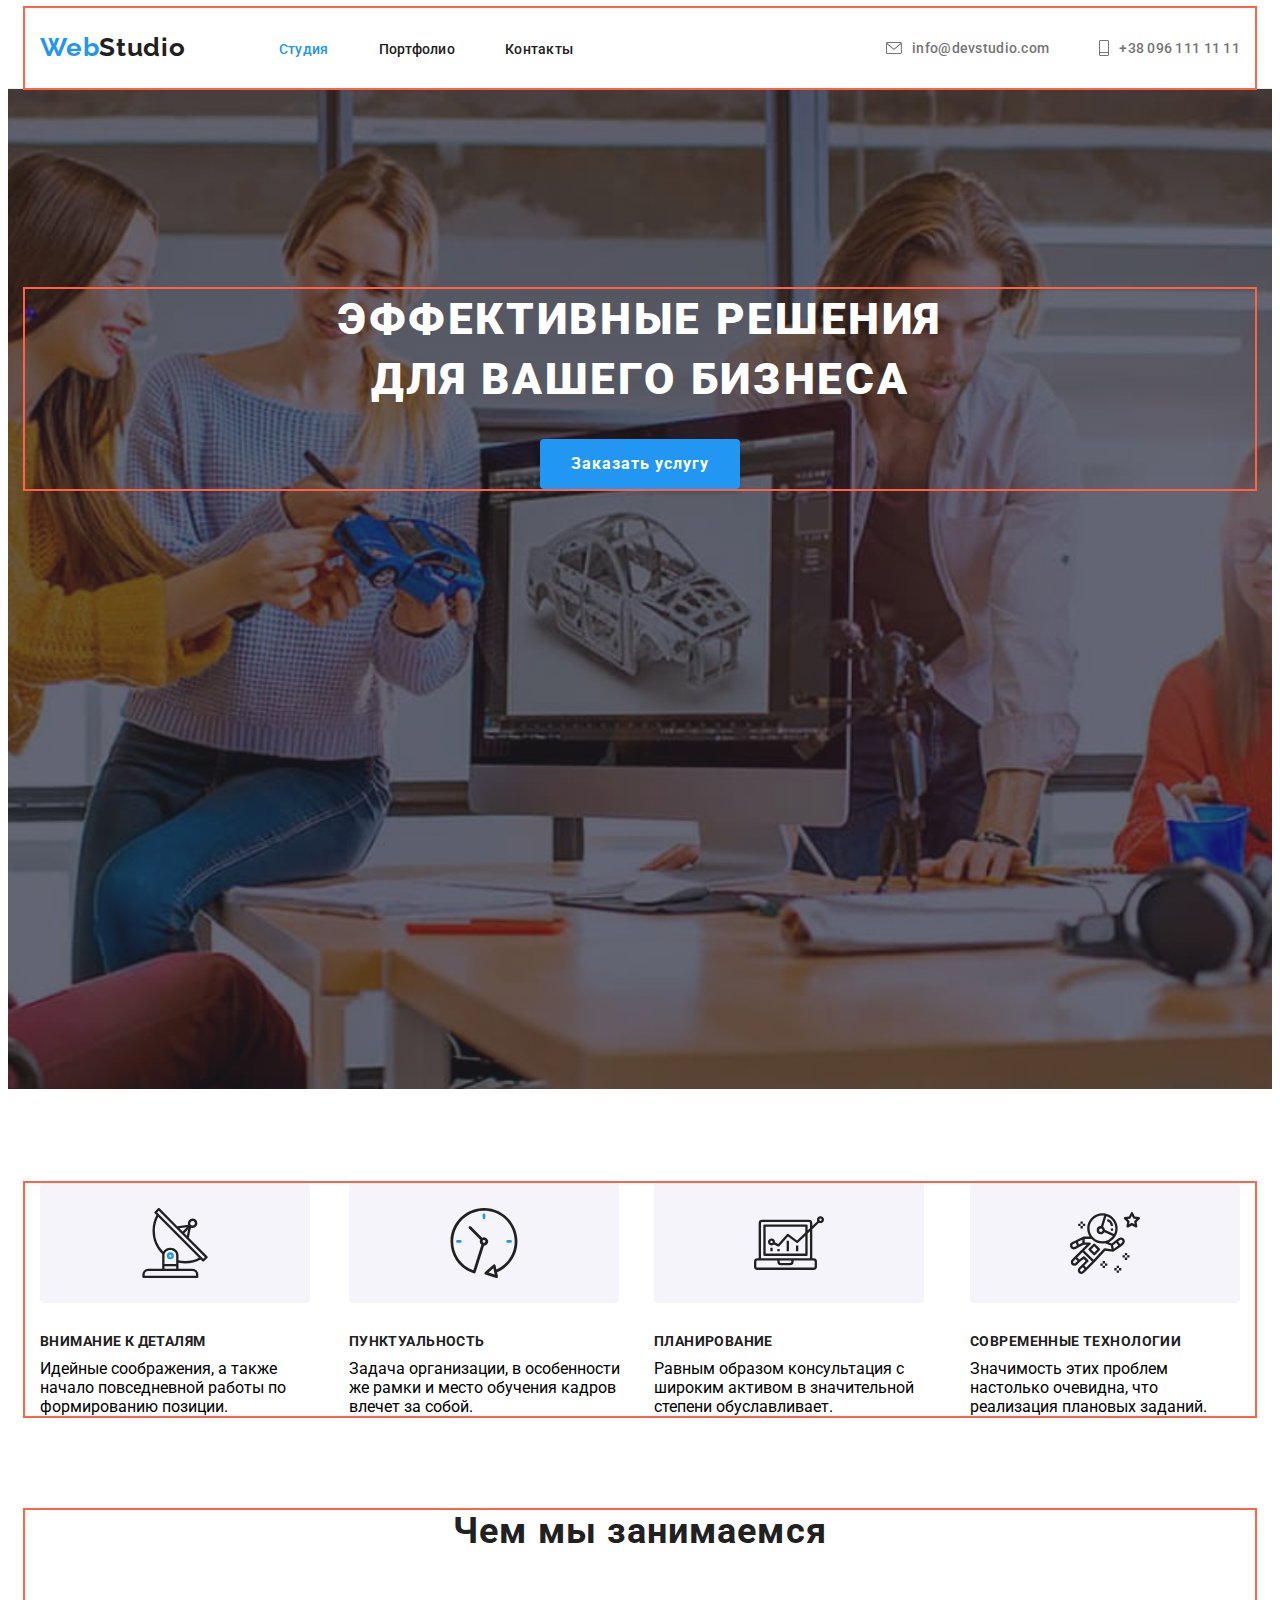
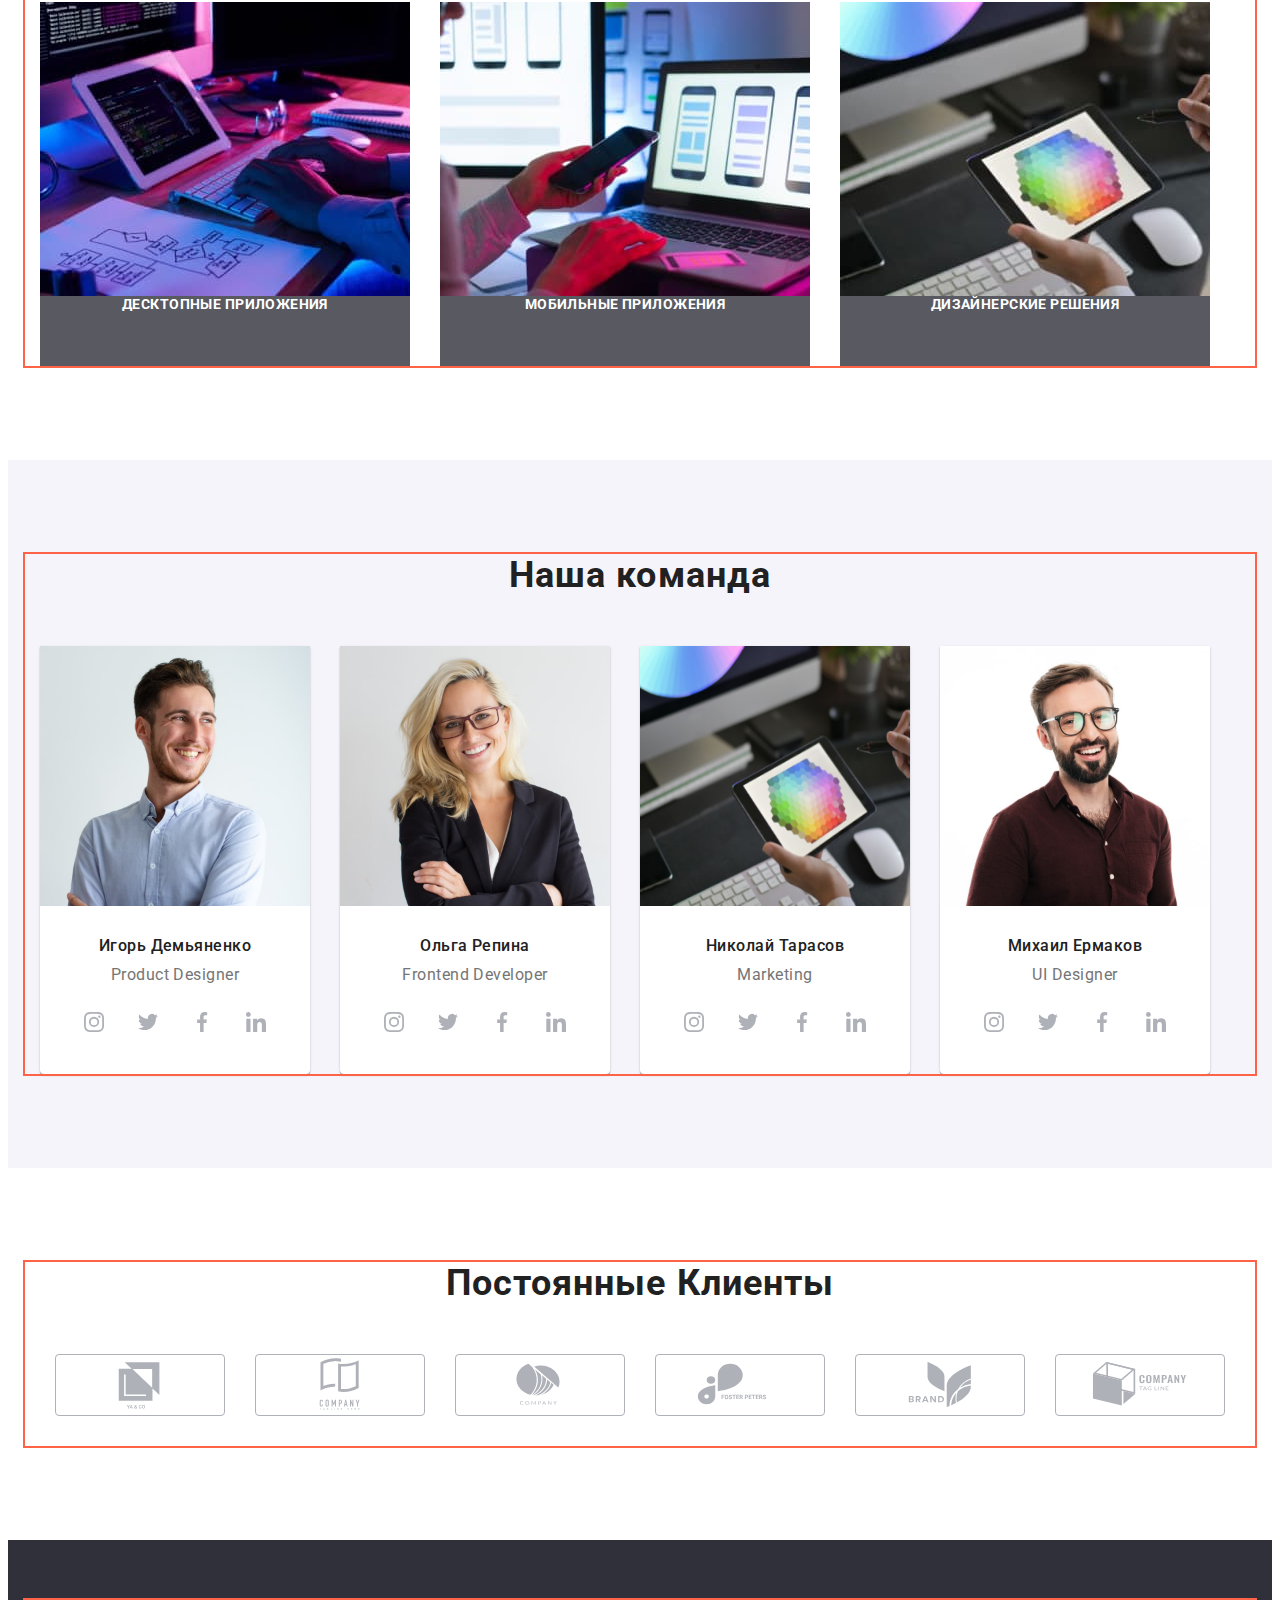
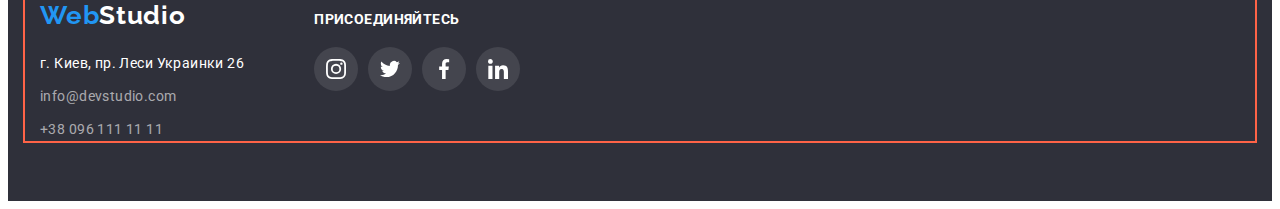
==== index.html @ bf05ca14 "1" ====
<!DOCTYPE html>
<html lang="ru">
<head>
    <meta charset="UTF-8">
    <meta http-equiv="X-UA-Compatible" content="IE=edge">
    <meta name="viewport" content="width=device-width, initial-scale=1.0">
    <title>Document</title>
    <link rel="stylesheet" href="https://cdnjs.cloudflare.com/ajax/libs/modern-normalize/1.1.0/modern-normalize.min.css" integrity="sha512-wpPYUAdjBVSE4KJnH1VR1HeZfpl1ub8YT/NKx4PuQ5NmX2tKuGu6U/JRp5y+Y8XG2tV+wKQpNHVUX03MfMFn9Q==" crossorigin="anonymous" referrerpolicy="no-referrer"/>
    <link rel="preconnect" href="https://fonts.googleapis.com"> 
    <link rel="preconnect" href="https://fonts.gstatic.com" crossorigin> 
    <link href="https://fonts.googleapis.com/css2?family=Raleway:wght@700&family=Roboto:wght@400;500;700;900&display=swap" rel="stylesheet">
    <link rel="stylesheet" href="./css/styles.css">
    <link rel="stylesheet" href="https://cdnjs.cloudflare.com/ajax/libs/animate.css/4.1.1/animate.min.css"/>
</head>
<body>
    <header class="header">
        <div class="container header-container">
            <nav class="nav1">
                <a class="logo-left" href="WebStudio">Web <span class="logo-right">Studio</span></a>
                    <ul class="header-list">
                        <li class="header-item">
                            <a href="./index.html" class="header-link-studio current">Студия</a> 
                        </li>
                        <li class="header-item">
                            <a href="./portfolio.html" class="header-link-portfolio">Портфолио</a> 
                        </li>
                        <li class="header-item">
                            <a href="" class="header-link-contacts">Контакты</a> 
                        </li>
                    </ul>
            </nav>
            <ul class="header-list-mail-tel">
                <li class="header-link">
                    <a href="mailto:info@devstudio.com" class="header-link-mail">
                        <svg class="header-svg" width="16" height="12">
                            <use href="images/symbol-defs.svg#icon-envelope-2"></use>
                        </svg>
                        <span>info@devstudio.com</span> 
                    </a>
                </li>
                <li class="header-link">
                    <a href="tel:+3809611111111" class="header-link-tel">
                        <svg class="header-svg" width="10" height="16">
                            <use href="images/symbol-defs.svg#icon-tel-2"></use>
                        </svg>
                        <span>+38 096 111 11 11</span> 
                    </a>
                </li>
            </ul>
            <div class="modal-background is-hidden" data-modal>
                <div class="modal is-hidden">
                    <p class="modal"></p>
                    <button data-modal-close class="button-modal-close"></button>
                </div>
            </div>
        </div>
    </header>  
    <main>
        <section class="slogan">
            <div class="container">
                <h1 class="slogan-title">Эффективные решения для вашего бизнеса</h1>
                <button type="button" data-modal-open class="slogan-button">Заказать услугу</button>
            </div>
        </section>
        <section class="section">
        <div class="container">
            <h2 class="visually-hidden">Наши Преймущества</h2>
            <ul class="our-advantages-list">
                <li class="our-advantages-item">
                    <div class="our-advantages-div">
                        <svg class="our-advantages-svg">
                            <use href="images/symbol-defs.svg#icon-antenna-2"></use>
                        </svg>
                    </div>    
                    <h3 class="our-advantages-id">Внимание к деталям</h3>
                    <p class="our-advantages-subid">Идейные соображения, а также начало повседневной работы по формированию позиции.</p>
                </li>
                <li class="our-advantages-item">
                    <div class="our-advantages-div">
                        <svg class="our-advantages-svg">
                            <use href="images/symbol-defs.svg#icon-clock-2"></use>
                        </svg>
                    </div>
                    <h3 class="our-advantages-id">Пунктуальность</h3>
                    <p class="our-advantages-subid">Задача организации, в особенности же рамки и место обучения кадров влечет за собой.</p>
                </li>
                <li class="our-advantages-item">
                    <div class="our-advantages-div">
                        <svg class="our-advantages-svg">
                            <use href="images/symbol-defs.svg#icon-diagram-2"></use>
                        </svg>
                    </div>
                    <h3 class="our-advantages-id">Планирование</h3>
                    <p class="our-advantages-subid">Равным образом консультация с широким активом в значительной степени обуславливает.</p>
                </li>
                <li class="our-advantages-item"> 
                    <div class="our-advantages-div">
                        <svg class="our-advantages-svg">
                            <use href="images/symbol-defs.svg#icon-astronaut-2"></use>
                        </svg>
                    </div>
                    <h3 class="our-advantages-id">Современные технологии</h3>
                    <p class="our-advantages-subid"> Значимость этих проблем настолько очевидна, что реализация плановых заданий.</p>
                </li>
            </ul>
        </div>
        </section>
        <section class="section what-we-do-pad">
            <div class="container">    
                <h2 class="what-we-do-title">Чем мы занимаемся</h2>
                <div class="what-we-do-overlay">
                    <ul class="what-we-do-list">
                        <li class="what-we-do-item">
                            <img src="./images/img-1-2.jpg" class="what-we-do-photo" alt="человек работающий на клавиатуре компютера на счетло-коричневом столе" height="294" width="370">
                            <div class="what-we-do-item-cover-desktop">
                                <span class="what-we-do-item-subtitle">Десктопные приложения</span>
                            </div>
                        </li>
                        <li class="what-we-do-item">
                            <img src="./images/img-2-2.jpg" class="what-we-do-photo" alt="девушка за макбулом и айфоном в руке" height="294" width="370">
                            <div class="what-we-do-item-cover-mobile">
                                <span class="what-we-do-item-subtitle">Мобильные приложения</span>
                            </div>
                        </li>
                        <li class="what-we-do-item">
                            <img src="./images/img-3-2.jpg" class="what-we-do-photo" alt="мужчина с айпадом в руке" height="294" width="370">
                            <div class="what-we-do-item-cover-design">
                                <span class="what-we-do-item-subtitle">Дизайнерские решения</span>
                            </div>
                        </li>
                    </ul>
                </div>
            </div>
        </section>
        <section class="section our-team">
            <div class="container">
                <h2 class="our-team-title">Наша команда</h2>
                <ul class="our-team-list">
                    <li class="our-team-item">
                        <img src="./images/photo2.jpg" class="our-team-photo" alt="фото игорья демяненко" height="260" width="270">
                        <div class="our-team-mar">
                            <h3 class="our-team-name">Игорь Демьяненко</h3>
                            <p lang="en" class="our-team-position">Product Designer</p>
                            <ul class="our-team-socials-list"> 
                                <li class="our-team-socials-item">
                                    <a href="" class="our-team-socials-link">
                                        <svg class="our-team-svg" width="20" height="20">
                                            <use href="images/symbol-defs.svg#icon-instagram-2"></use>
                                        </svg>
                                    </a>
                                </li>
                                <li class="our-team-socials-item">
                                    <a href="" class="our-team-socials-link">
                                        <svg class="our-team-svg" width="20" height="20">
                                            <use href="images/symbol-defs.svg#icon-twitter-2"></use>
                                        </svg>
                                    </a>
                                </li>
                                <li class="our-team-socials-item">
                                    <a href="" class="our-team-socials-link">
                                        <svg class="our-team-svg" width="20" height="20">
                                            <use href="images/symbol-defs.svg#icon-facebook-2"></use>
                                        </svg>
                                    </a>
                                </li>
                                <li class="our-team-socials-item">
                                    <a href="" class="our-team-socials-link">
                                        <svg class="our-team-svg" width="20" height="20">
                                            <use href="images/symbol-defs.svg#icon-linkedin-2"></use>
                                        </svg>
                                    </a>
                                </li>
                            </ul>
                        </div>
                    </li>
                    <li class="our-team-item"> 
                        <img src="./images/photo1.jpg" class="our-team-photo" alt="фото ольги рапиной" height="260" width="270">
                        <div class="our-team-mar">
                            <h3 class="our-team-name">Ольга Репина</h3>
                            <p lang="en" class="our-team-position">Frontend Developer</p>
                            <ul class="our-team-socials-list"> 
                                <li class="our-team-socials-item">
                                    <a href="" class="our-team-socials-link">
                                        <svg class="our-team-svg" width="20" height="20">
                                            <use href="images/symbol-defs.svg#icon-instagram-2"></use>
                                        </svg>
                                    </a>
                                </li>
                                <li class="our-team-socials-item">
                                    <a href="" class="our-team-socials-link">
                                        <svg class="our-team-svg" width="20" height="20">
                                            <use href="images/symbol-defs.svg#icon-twitter-2"></use>
                                        </svg>
                                    </a>
                                </li>
                                <li class="our-team-socials-item">
                                    <a href="" class="our-team-socials-link">
                                        <svg class="our-team-svg" width="20" height="20">
                                            <use href="images/symbol-defs.svg#icon-facebook-2"></use>
                                        </svg>
                                    </a>
                                </li>
                                <li class="our-team-socials-item">
                                    <a href="" class="our-team-socials-link">
                                        <svg class="our-team-svg" width="20" height="20">
                                            <use href="images/symbol-defs.svg#icon-linkedin-2"></use>
                                        </svg>
                                    </a>
                                </li>
                            </ul>
                        </div>
                    </li>
                    <li class="our-team-item">
                        <img src="./images/img-3.jpg" class="our-team-photo" alt="фото николая тарасова" height="260" width="270">
                        <div class="our-team-mar">
                            <h3 class="our-team-name">Николай Тарасов</h3>
                            <p lang="en" class="our-team-position">Marketing</p>
                            <ul class="our-team-socials-list"> 
                                <li class="our-team-socials-item">
                                    <a href="" class="our-team-socials-link">
                                        <svg class="our-team-svg" width="20" height="20">
                                            <use href="images/symbol-defs.svg#icon-instagram-2"></use>
                                        </svg>
                                    </a>
                                </li>
                                <li class="our-team-socials-item">
                                    <a href="" class="our-team-socials-link">
                                        <svg class="our-team-svg" width="20" height="20">
                                            <use href="images/symbol-defs.svg#icon-twitter-2"></use>
                                        </svg>
                                    </a>
                                </li>
                                <li class="our-team-socials-item">
                                    <a href="" class="our-team-socials-link">
                                        <svg class="our-team-svg" width="20" height="20">
                                            <use href="images/symbol-defs.svg#icon-facebook-2"></use>
                                        </svg>
                                    </a>
                                </li>
                                <li class="our-team-socials-item">
                                    <a href="" class="our-team-socials-link">
                                        <svg class="our-team-svg" width="20" height="20">
                                            <use href="images/symbol-defs.svg#icon-linkedin-2"></use>
                                        </svg>
                                    </a>
                                </li>
                            </ul>
                        </div>
                    </li>
                    <li class="our-team-item">
                        <img src="./images/photo4.jpg" class="our-team-photo" alt="фото михаила ермакова" height="260" width="270">
                        <div class="our-team-mar">
                            <h3 class="our-team-name">Михаил Ермаков</h3>
                            <p lang="en" class="our-team-position">UI Designer</p>
                            <ul class="our-team-socials-list"> 
                                <li class="our-team-socials-item">
                                    <a href="" class="our-team-socials-link">
                                        <svg class="our-team-svg" width="20" height="20">
                                            <use href="images/symbol-defs.svg#icon-instagram-2"></use>
                                        </svg>
                                    </a>
                                </li>
                                <li class="our-team-socials-item">
                                    <a href="" class="our-team-socials-link">
                                        <svg class="our-team-svg" width="20" height="20">
                                            <use href="images/symbol-defs.svg#icon-twitter-2"></use>
                                        </svg>
                                    </a>
                                </li>
                                <li class="our-team-socials-item">
                                    <a href="" class="our-team-socials-link">
                                        <svg class="our-team-svg" width="20" height="20">
                                            <use href="images/symbol-defs.svg#icon-facebook-2"></use>
                                        </svg>
                                    </a>
                                </li>
                                <li class="our-team-socials-item">
                                    <a href="" class="our-team-socials-link">
                                        <svg class="our-team-svg" width="20" height="20">
                                            <use href="images/symbol-defs.svg#icon-linkedin-2"></use>
                                        </svg>
                                    </a>
                                </li>
                            </ul>
                        </div>
                    </li>
                </ul> 
            </div>
        </section>
        <section class="section">
            <div class="container">
                <h2 class="permanent-clients-title">Постоянные Клиенты</h2>
                <ul class="permanent-clients-list">
                    <li class="permanent-clients-item">
                        <a href="" class="permanent-clients-link">
                            <svg class="permanent-clients-svg">
                                <use href="images/symbol-defs.svg#icon-Logo1-2"></use>
                            </svg>
                        </a>
                    </li>
                    <li class="permanent-clients-item">
                        <a href="" class="permanent-clients-link">
                            <svg class="permanent-clients-svg">
                                <use href="images/symbol-defs.svg#icon-Logo2-2"></use>
                            </svg>
                        </a>
                    </li>
                    <li class="permanent-clients-item">
                        <a href="" class="permanent-clients-link">
                            <svg class="permanent-clients-svg">
                                <use href="images/symbol-defs.svg#icon-Logo3-2"></use>
                            </svg>
                        </a>
                    </li>
                    <li class="permanent-clients-item">
                        <a href="" class="permanent-clients-link">
                            <svg class="permanent-clients-svg">
                                <use href="images/symbol-defs.svg#icon-Logo4-2"></use>
                            </svg>
                        </a>
                    </li>
                    <li class="permanent-clients-item">
                        <a href="" class="permanent-clients-link">
                            <svg class="permanent-clients-svg">
                                <use href="images/symbol-defs.svg#icon-Logo5-2"></use>
                            </svg>
                        </a>
                    </li>
                    <li class="permanent-clients-item">
                        <a href="" class="permanent-clients-link">
                            <svg class="permanent-clients-svg">
                                <use href="images/symbol-defs.svg#icon-Logo6-2"></use>
                            </svg>
                        </a>
                    </li>
                </ul>
            </div>
        </section>
    </main>
    <footer class="footer">
        <div class="container footer-main-div">
            <div>
                <a class="logo-left-footer" href="WebStudio">Web <span class="logo-right-footer">Studio</span></a>
                <address class="address-mar">
                    <ul class="footer-list">
                        <li class="footer-item">
                            <a class="footer-link-address" 
                            href="https://goo.gl/maps/vH89QLh5DnYH3A819">г. Киев, пр. Леси Украинки 26</a>
                        </li>
                        <li class="footer-item">
                            <a class="footer-link-mail" href="mailto:info@devstudio.com" >info@devstudio.com</a>
                        </li>
                        <li class="footer-item">
                            <a class="footer-link-tel" href="tel:+3809611111111" >+38 096 111 11 11</a>
                        </li>
                    </ul>
                </address>
            </div>
            <div class="footer-right-div">
                <h4 class="footer-right-text-title">Присоединяйтесь</h4>
                <ul class="footer-right-text-list">
                    <li class="footer-right-text-item">
                        <a href="" class="footer-right-text-link">
                            <svg class="footer-right-text-svg">
                                <use href="images/symbol-defs.svg#icon-instagram-2"></use>
                            </svg>
                        </a>
                    </li>
                    <li class="footer-right-text-item">
                        <a href="" class="footer-right-text-link">
                            <svg class="footer-right-text-svg">
                                <use href="images/symbol-defs.svg#icon-twitter-2"></use>
                            </svg>
                        </a>
                    </li>
                    <li class="footer-right-text-item">
                        <a href="" class="footer-right-text-link">
                            <svg class="footer-right-text-svg">
                                <use href="images/symbol-defs.svg#icon-facebook-2"></use>
                            </svg>
                        </a>
                    </li>
                    <li class="footer-right-text-item">
                        <a href="" class="footer-right-text-link">
                            <svg class="footer-right-text-svg">
                                <use href="images/symbol-defs.svg#icon-linkedin-2"></use>
                            </svg>
                        </a>
                    </li>
                </ul>
            </div>
        </div>
    </footer>
    <script src="./js/modal.js"></script>
</body>
</html>
---- css/styles.css ----
:root {
    --id-color: #212121;
    --subid-color: #757575;
    --title-color: #FFFFFF;
    --accent-color: #2196F3;
    --cubic: cubic-bezier(0.4, 0, 0.2, 1);
}


p, h1, h2, h3, h4 {
    margin: 0;
}

ul {
    list-style-type: none;
    margin: 0;
    padding: 0;
}

img {
    display: block;
}

body {
    font-family: "Roboto", sans-serif;
    position: relative;
}

a {
    text-decoration: none;
}

.section {
    padding: 94px 0;
}

.container {
    width: 1200px;
    margin-right: auto;
    margin-left: auto;
    padding-left: 15px;
    padding-right: 15px;
    outline: 2px solid tomato;
}

.header {
    position: relative;
    border-bottom: 1px solid #ECECEC;
}

.header-container {
    display: flex;
    align-items: center;
}

.nav1 {
    display: flex;
    align-items: center;
}

.logo-left {
    font-family: Raleway;
    font-weight: 700;
    font-size: 26px;
    line-height: calc(31 / 26);
    letter-spacing: 0.03em;
    color: var(--accent-color);
    text-decoration: none;
    padding-top: 24px;
    padding-bottom: 25px;
}

.logo-right {
    font-family: Raleway;
    font-weight: 700;
    font-size: 26px;
    line-height: calc(31 / 26);
    letter-spacing: 0.03em;
    color: var(--id-color);
    text-decoration: none;
    margin-left: -7px;
}

.modal-background {
    position: absolute;
    width: 1600px;
    height: 1008px;
    left: 0px;
    top: 0px;
    background: rgba(0, 0, 0, 0.2);
}

.modal-background.is-hidden {
    opacity: 0;
    pointer-events: none;
}

.modal.is-hidden {
    opacity: 0;
    pointer-events: none;
}

.modal {
    position: absolute;
    top: 50%;
    left: 50%;
    transform: translate(-50%, -50%);
    width: 528px;
    height: 581px;
    background: #FFFFFF;
    box-shadow: 0px 1px 3px rgba(0, 0, 0, 0.12), 0px 1px 1px rgba(0, 0, 0, 0.14), 0px 2px 1px rgba(0, 0, 0, 0.2);
    border-radius: 4px;
}

.header-list {
    list-style-type: none;
    display: flex;
    margin-left: 93px;
}

.header-link-portfolio, .header-link-studio, .header-link-contacts {
    font-weight: 500;
    font-size: 14px;
    line-height: calc(16 / 14);
    letter-spacing: 0.02em;
    color: var(--id-color);
    list-style-type: none; 
    text-decoration: none;
    cursor: pointer;
    transition: color 250ms var(--cubic);
}

.header-link-studio::after {
    content: "";
    position: absolute;
    bottom: 0;
    left: 0;
    width: 48px;
    height: 4px;
    background: #2196F3;
    border-radius: 2px;
    margin-left: 252px;
    opacity: 0;
    transition: opacity 250ms var(--cubic) 100ms;
}

.header-link-studio:hover:after {
    opacity: 1;
}

.header-link-portfolio::after {
    content: "";
    display: block;
    position: absolute;
    bottom: 0;
    left: 0;
    width: 78px;
    height: 4px;
    background: #2196F3;
    border-radius: 2px;
    margin-left: 352px;
    opacity: 0;
    transition: opacity 250ms --cubic 100ms;
}

.header-link-portfolio:hover:after {
    opacity: 1;
}

.current {
    color: var(--accent-color); 
    opacity: 1;
}

.header-item + .header-item {
    margin-left: 50px;
}

.header-link-studio:hover, .header-link-studio:focus {
    color: var(--accent-color);
}

.header-link-portfolio:hover, .header-link-portfolio:focus {
    color: var(--accent-color);
}

.header-link-contacts:hover, .header-link-contacts:focus {
    color: var(--accent-color);
}

.header-list-mail-tel {
    display: flex;
    list-style-type: none;
    margin-left: auto;
}

.header-link-mail, .header-link-tel {
    list-style-type: none;
    font-weight: 500;
    font-size: 14px;
    line-height: calc(16 / 14);
    letter-spacing: 0.02em;
    cursor: pointer;
    color: var(--subid-color);
    display: flex;
    justify-content: center;
    align-items: center;
    transition: color 250ms var(--cubic);
}

.header-link + .header-link {
    margin-left: 50px;
}

.header-link-tel:hover, .header-link-tel:focus {
    color: var(--accent-color);
}

.header-link-mail:hover, .header-link-mail:focus {
    color: var(--accent-color);
}

.header-svg {
    margin-right: 10px;
    fill: var(--subid-color);
}

.header-link-mail:focus .header-svg {
    fill: var(--accent-color);
}

, .header-link-tel:focus .header-svg {
    fill: var(--accent-color);
}

.header-link-mail:hover .header-svg {
    fill: var(--accent-color);
}

.header-link-tel:hover .header-svg {
    fill: var(--accent-color);
}

.slogan {
    background-color: #2F303A;
    max-width: 1600px;
    min-height: 600px;
    margin-left: auto;
    margin-right: auto;
    align-items: center;
    text-align: center;
    background-image: linear-gradient(
        to right, 
        rgba(47, 48, 58, 0.4),
        rgba(47, 48, 58, 0.4)
        ),
        url(../images/Img-13.jpg);
    justify-content: center;
    background-size: cover;
    background-position: center;
    background-repeat: no-repeat;
    padding-top: 200px;
    padding-bottom: 200px;
}

.slogan-title {
    font-weight: 900;
    font-size: 44px;
    line-height: calc(60 / 44);
    text-align: center;
    letter-spacing: 0.06em;
    text-transform: uppercase;
    color: var(--title-color);
    align-items: center;
    text-align: center;
    max-width: 696px;
    margin-left: auto;
    margin-right: auto;
}

.slogan-button {
    font-family: inherit;
    font-weight: 700;
    font-size: 16px;
    line-height: calc(30 / 16);
    letter-spacing: 0.06em;
    color: var(--title-color);
    background: var(--accent-color);
    cursor: pointer;
    box-shadow: 0px 4px 4px rgba(0, 0, 0, 0.15);
    border-radius: 4px;
    margin-top: 30px;
    min-width: 200px;
    height: 50px;
    border: transparent;
}

.our-advantages-list {
    list-style-type: none;
    display: flex;
    justify-content: space-between;
}

.our-advantages-item + .our-advantages-item {
    margin-left: 30px;
}

.our-advantages-id {
    font-weight: 700;
    font-size: 14px;
    line-height: calc(16 / 14);
    letter-spacing: 0.03em;
    text-transform: uppercase;
    color: var(--id-color);
    margin-bottom: 10px;
    margin-top: 30px;
}

.our-advantages-subid: {
    font-family: Roboto;
    font-style: normal;
    font-weight: normal;
    font-size: 14px;
    line-height: calc(24 / 14);
    letter-spacing: 0.03em;
    color: #757575;
}

.our-advantages-div {
    height: 120px;
    width: 270px;
    background: #F5F4FA;
    border-radius: 4px;
    display: flex;
    justify-content: center;
    align-items: center;
}

.our-advantages-svg {
    height: 70px;
    width: 70px;
    fill: var(--id-color);
}

.what-we-do-pad {
    padding-top: 0px;
}

.what-we-do-overlay {
    position: relative;
}

.what-we-do-list {
    list-style-type: none;
    display: flex;
}

.what-we-do-title {
    font-weight: 700;
    font-size: 36px;
    line-height: calc(42 / 36);
    text-align: center;
    letter-spacing: 0.03em;
    color: var(--id-color);
    margin-bottom: 50px;
}

.what-we-do-item + .what-we-do-item {
    margin-left: 30px;
}

.what-we-do-item-cover-desktop {
    position: absolute;
    bottom: 0;
    left: 0;
    width: 370px;
    height: 70px;
    background: rgba(47, 48, 58, 0.8);
}

.what-we-do-item-cover-mobile {
    position: absolute;
    bottom: 0;
    left: 400;
    width: 370px;
    height: 70px;
    background: rgba(47, 48, 58, 0.8);
}

.what-we-do-item-cover-design {
    osition: absolute;
    bottom: 0;
    left: 800;
    width: 370px;
    height: 70px;
    background: rgba(47, 48, 58, 0.8);
}

.what-we-do-item-subtitle {
    font-weight: bold;
    font-size: 14px;
    line-height: 16px;
    text-align: center;
    letter-spacing: 0.03em;
    text-transform: uppercase;
    color: var(--title-color);
    display: flex;
    justify-content: center;
    align-items: center;
}

.our-team {
    background: #F5F4FA;
}

.our-team-mar {
    padding: 30px 0;
}

.our-team-list {  
    display: flex;
}

.our-team-item {
    background-color: var(--title-color);
    box-shadow: 0px 1px 3px rgba(0, 0, 0, 0.12), 0px 1px 1px rgba(0, 0, 0, 0.14), 0px 2px 1px rgba(0, 0, 0, 0.2);
    border-radius: 0px 0px 4px 4px;
}

.our-team-title {
    font-weight: 700;
    font-size: 36px;
    line-height: calc(42 / 36);
    text-align: center;
    letter-spacing: 0.03em;
    color: var(--id-color);
    margin-bottom: 50px;
}

.our-team-item + .our-team-item {
    margin-left: 30px;
}

.our-team-name {
    font-weight: 500;
    font-size: 16px;
    line-height: calc(19 / 16);
    text-align: center;
    letter-spacing: 0.03em;
    color: var(--id-color);
    margin-bottom: 10px;
}

.our-team-position {
    font-size: 16px;
    line-height: calc(19 / 16);
    text-align: center;
    letter-spacing: 0.03em;
    color: var(--subid-color);
}

.our-team-socials-list {
    margin-top: 16px;
    display: flex;
    list-style-type: none;
    justify-content: center ;
}

.our-team-socials-link {
    display: flex;
    width: 44px;
    height: 44px;
    justify-content: center;
    align-items: center;
    border-radius: 50%;
    transition: color 250ms var(--cubic) background-color var(--cubic) 250ms var(--cubic);
}

.our-team-socials-link:focus .our-team-svg {
    fill: var(--title-color);
}

.our-team-socials-link:focus {
    background-color: var(--accent-color);
}

.our-team-socials-link:hover .our-team-svg {
    fill: var(--title-color);
}

.our-team-socials-link:hover {
    background-color: var(--accent-color);
}

.our-team-socials-item {

}

.our-team-socials-item + .our-team-socials-item {
    margin-left: 10px;
}

.our-team-svg {
    width: 20px;
    height: 20px;
    fill: #AFB1B8;
}

.permanent-clients-title {
    font-weight: bold;
    font-size: 36px;
    line-height: 42px;
    text-align: center;
    letter-spacing: 0.03em;
    color: #212121;
    margin-bottom: 50px;
}


.permanent-clients-list {
    display: flex;
    list-style-type: none;
    justify-content: center;
}

.permanent-clients-item {
    width: 170px;
    height: 92px;
}

.permanent-clients-link {
    border: 1px solid #AFB1B8;
    box-sizing: border-box;
    border-radius: 4px;
    display: flex;
    align-items: center;
    justify-content: center;
    transition: color 250ms var(--cubic);
}

.permanent-clients-item:hover, .permanent-clients-item:focus {
    outline: 1px solid var(--accent-color);
}

.permanent-clients-item:hover, .permanent-clients-item:focus .permanent-clients-svg {
    fill: var(--accent-color);
}

.permanent-clients-item + .permanent-clients-item {
    margin-left: 30px;
}

.permanent-clients-svg {
    width: 106px;
    height: 60px;
    fill: #AFB1B8;
}

.footer {
    background: #2F303A;
    padding: 60px 0;
}
.logo-left-footer {
    font-family: Raleway;
    font-weight: 700;
    font-size: 26px;
    line-height: calc(31 / 26);
    letter-spacing: 0.03em;
    color: var(--accent-color);
    text-decoration: none;
}

.logo-right-footer {
    font-family: Raleway;
    font-weight: 700;
    font-size: 26px;
    line-height: calc(31 / 26);
    letter-spacing: 0.03em;
    color: var(--title-color);
    text-decoration: none;
    margin-left: -7px;
}

.address-mar {
    margin-top: 20px;
}

.footer-list {
    font-style: normal;
    font-size: 14px;
    line-height: calc(24 / 14);
    letter-spacing: 0.03em;
    color: var(--title-color);
    list-style-type: none;
}

.footer-item +.footer-item {
    margin-top: 9px;
}

.footer-link-address {
    text-decoration: none;
    color: var(--title-color);
    transition: color 250ms var(--cubic);
}

.footer-link-address:hover {
    color: var(--accent-color);
}

 .footer-link-mail, .footer-link-tel {
    text-decoration: none;
    color: rgba(255, 255, 255, 0.6);
    transition: color 250ms var(--cubic);
}

.footer-link-mail:hover, .footer-link-tel:hover {
    color: var(--title-color);
}

.footer-link-address:focus, .footer-link-mail:focus, .footer-link-tel:focus {
    color: var(--title-color);
}

.footer-main-div {
    display: flex;
    align-items: baseline;
}

.footer-right-div {
    margin-left: 70px;
}

.footer-right-text-title {
    font-weight: bold;
    font-size: 14px;
    line-height: 16px;
    letter-spacing: 0.03em;
    text-transform: uppercase;
    color: var(--title-color);
    margin-bottom: 20px;
}

.footer-right-text-list {
    display: flex;
    list-style-type: none;
}

.footer-right-text-item + .footer-right-text-item {
    margin-left: 10px;
}

.footer-right-text-link {
    display: flex;
    width: 44px;
    height: 44px;
    justify-content: center;
    align-items: center;
    border-radius: 50%;
    background-color: rgba(255, 255, 255, 0.1);
    transition: color 250ms var(--cubic) background-color 250ms var(--cubic);
}

.footer-right-text-link:focus .footer-right-text-svg {
    stroke: var(--accent-color);
}

.footer-right-text-link:focus {
    background-color: var(--accent-color);
}

.footer-right-text-link:hover .footer-right-text-svg {
    stroke: var(--accent-color);
}

.footer-right-text-link:hover {
    background-color: var(--accent-color);
}

.footer-right-text-svg {
    width: 20px;
    height: 20px;
    fill: var(--title-color);
}

.visually-hidden {
    position: absolute;
    width: 1px;
    height: 1px;
    margin: -1px;
    border: 0;
    padding: 0;
    white-space: nowrap;
    clip-path: inset(100%);
    clip: rect(0 0 0 0);
    overflow: hidden;
}

.menu-list {
    display: flex;
    justify-content: center;
    font-weight: 500;
    font-size: 16px;
    line-height: calc(26 / 16);
    justify-content: center;
    letter-spacing: 0.03em;
    color: var(--title-color);
    list-style-type: none;
    margin-bottom: 50px;
}

.menu-button {
    cursor: pointer;
    font-family: inherit;
    font-weight: 500;
    padding: 6px 22px;
    border: transparent;
    background: #F5F4FA;
    font-size: 16px;
    line-height: calec(26 / 16);
    text-align: center;
    letter-spacing: 0.03em;
    border-radius: 4px;
    color: #212121;
    transition: color 250ms var(--cubic);
}

.menu-item + .menu-item {
    margin-left: 8px;
}

.menu-button:hover, .menu-button:focus {
    color: var(--title-color);
    background: var(--accent-color);
    box-shadow: 0px 3px 1px rgba(0, 0, 0, 0.1), 0px 1px 2px rgba(0, 0, 0, 0.08), 0px 2px 2px rgba(0, 0, 0, 0.12);
    border-radius: 4px;
}

.projects-overlay {
    position: relative;
    overflow: hidden;
}

.projects-list {
    display: flex;
    flex-wrap: wrap;
    margin-left: -30px;
    margin-bottom: -30px;
}

.projects-item {
    list-style-type: none;
    width: calc(100% / 3 - 30px);
    margin-left: 30px;
    margin-bottom: 30px;
    overflow: hidden;
}

.projects-link {
    text-decoration: none;
    transition: color 250ms var(--cubic);
    transform: translateY(0);
}

.projects-link-cover {
    position: absolute;
    width: 370px;
    height: 294px;
    background: rgba(33, 150, 243, 0.9);
    top: 0;
    left: 0;
    transform: translateY(0%);
    transition: transform 250ms var(--cubic);
}

.projects-overlay:hover .projects-link-cover{
    transform: translateY(-100%);
}

.projects-link-text {
    position: absolute;
    font-weight: normal;
    font-size: 18px;
    line-height: calc(28px /18px);
    letter-spacing: 0.03em;
    color: var(--title-color);
    display: flex;
    justify-content: center;
    align-items: center;
}

.projects-link:focus {
    display: block;
    box-shadow: 0px 1px 1px rgba(0, 0, 0, 0.12), 0px 4px 4px rgba(0, 0, 0, 0.06), 1px 4px 6px rgba(0, 0, 0, 0.16);
}

.projects-link:hover {
    display: block;
    box-shadow: 0px 1px 1px rgba(0, 0, 0, 0.12), 0px 4px 4px rgba(0, 0, 0, 0.06), 1px 4px 6px rgba(0, 0, 0, 0.16);
}

.projects-item-pad {
    padding: 20px 24px;
    background: #FFFFFF;
    border-bottom: 1px solid #EEEEEE;
    border-left: 1px solid #EEEEEE;
    border-right: 1px solid #EEEEEE;
    box-sizing: border-box;
}

.projects-description {
    font-weight: 700;
    font-size: 18px;
    line-height: calc(36 / 18);
    letter-spacing: 0.06em;
    color: var(--id-color);
    margin-bottom: 4px;
}

.projects-title {
    font-weight: normal;
    font-size: 16px;
    line-height: calc(30 / 16);
    letter-spacing: 0.03em;
    color: var(--subid-color);
}
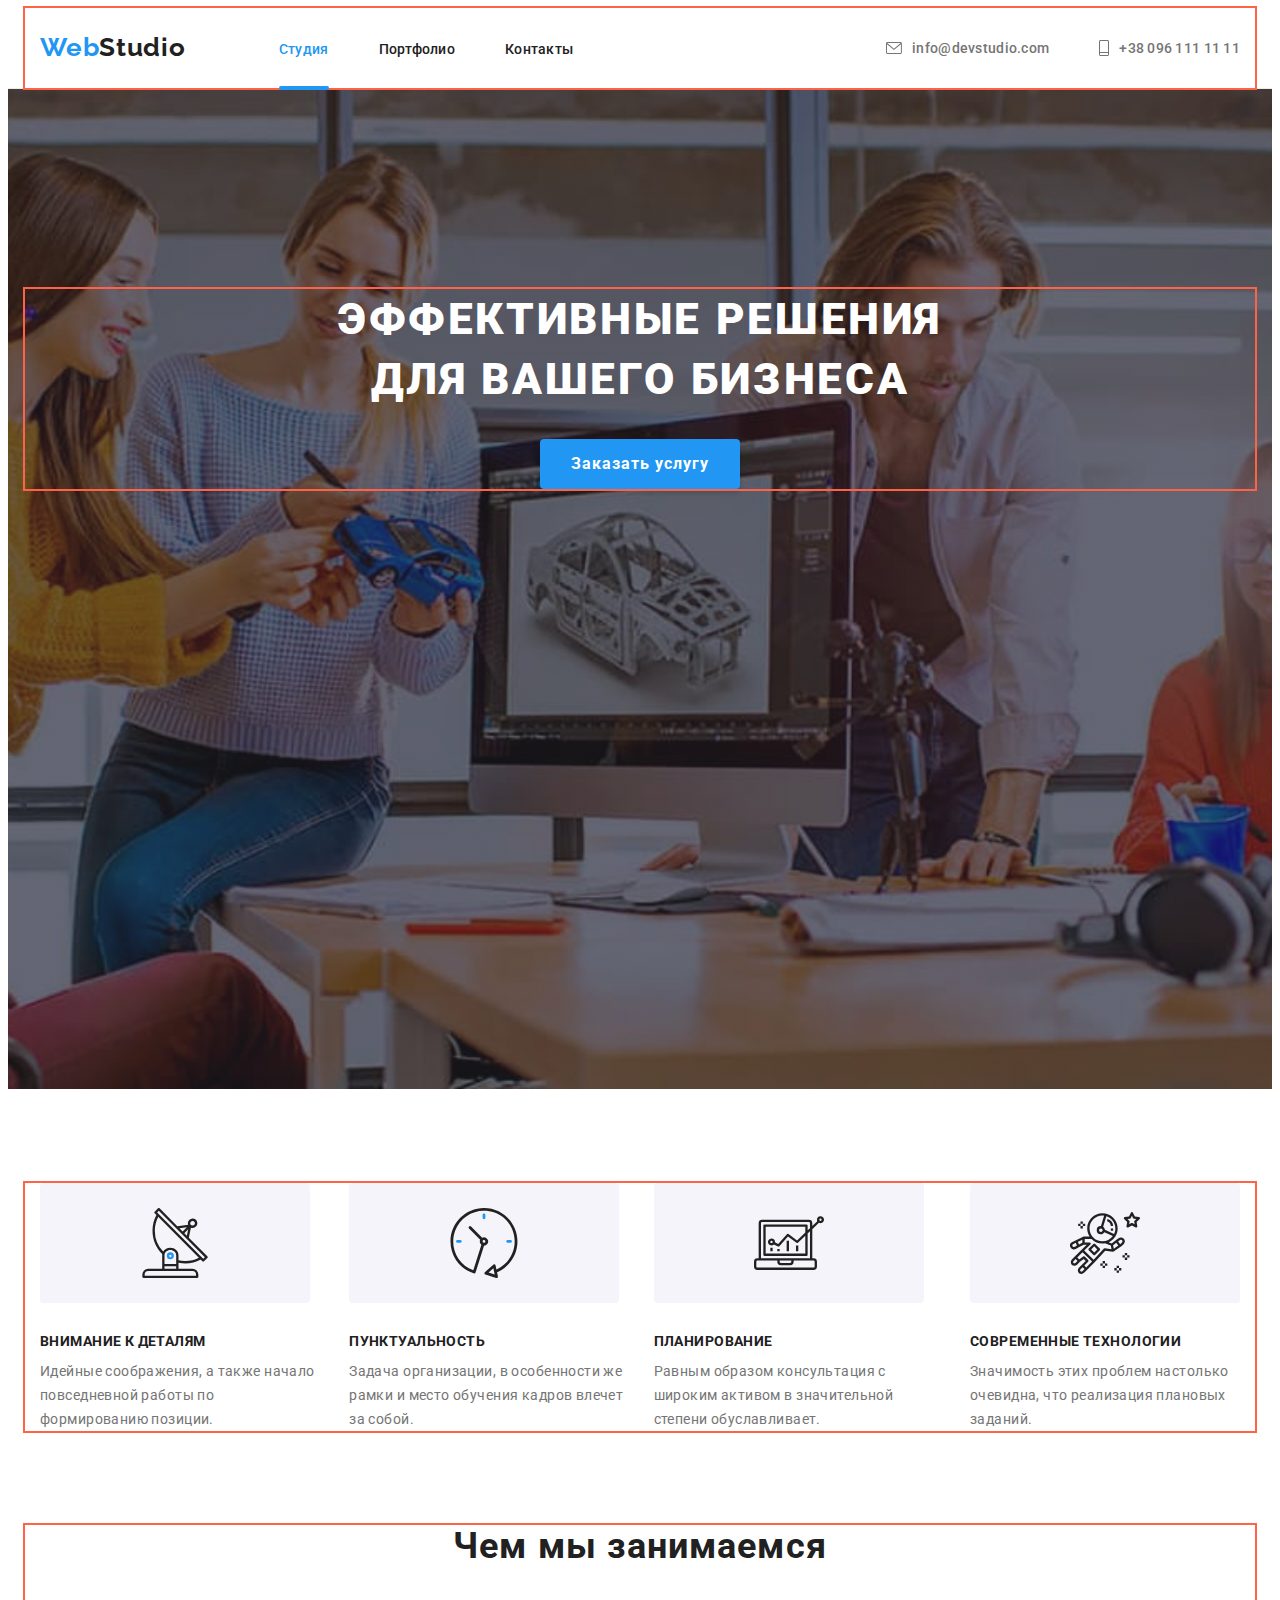
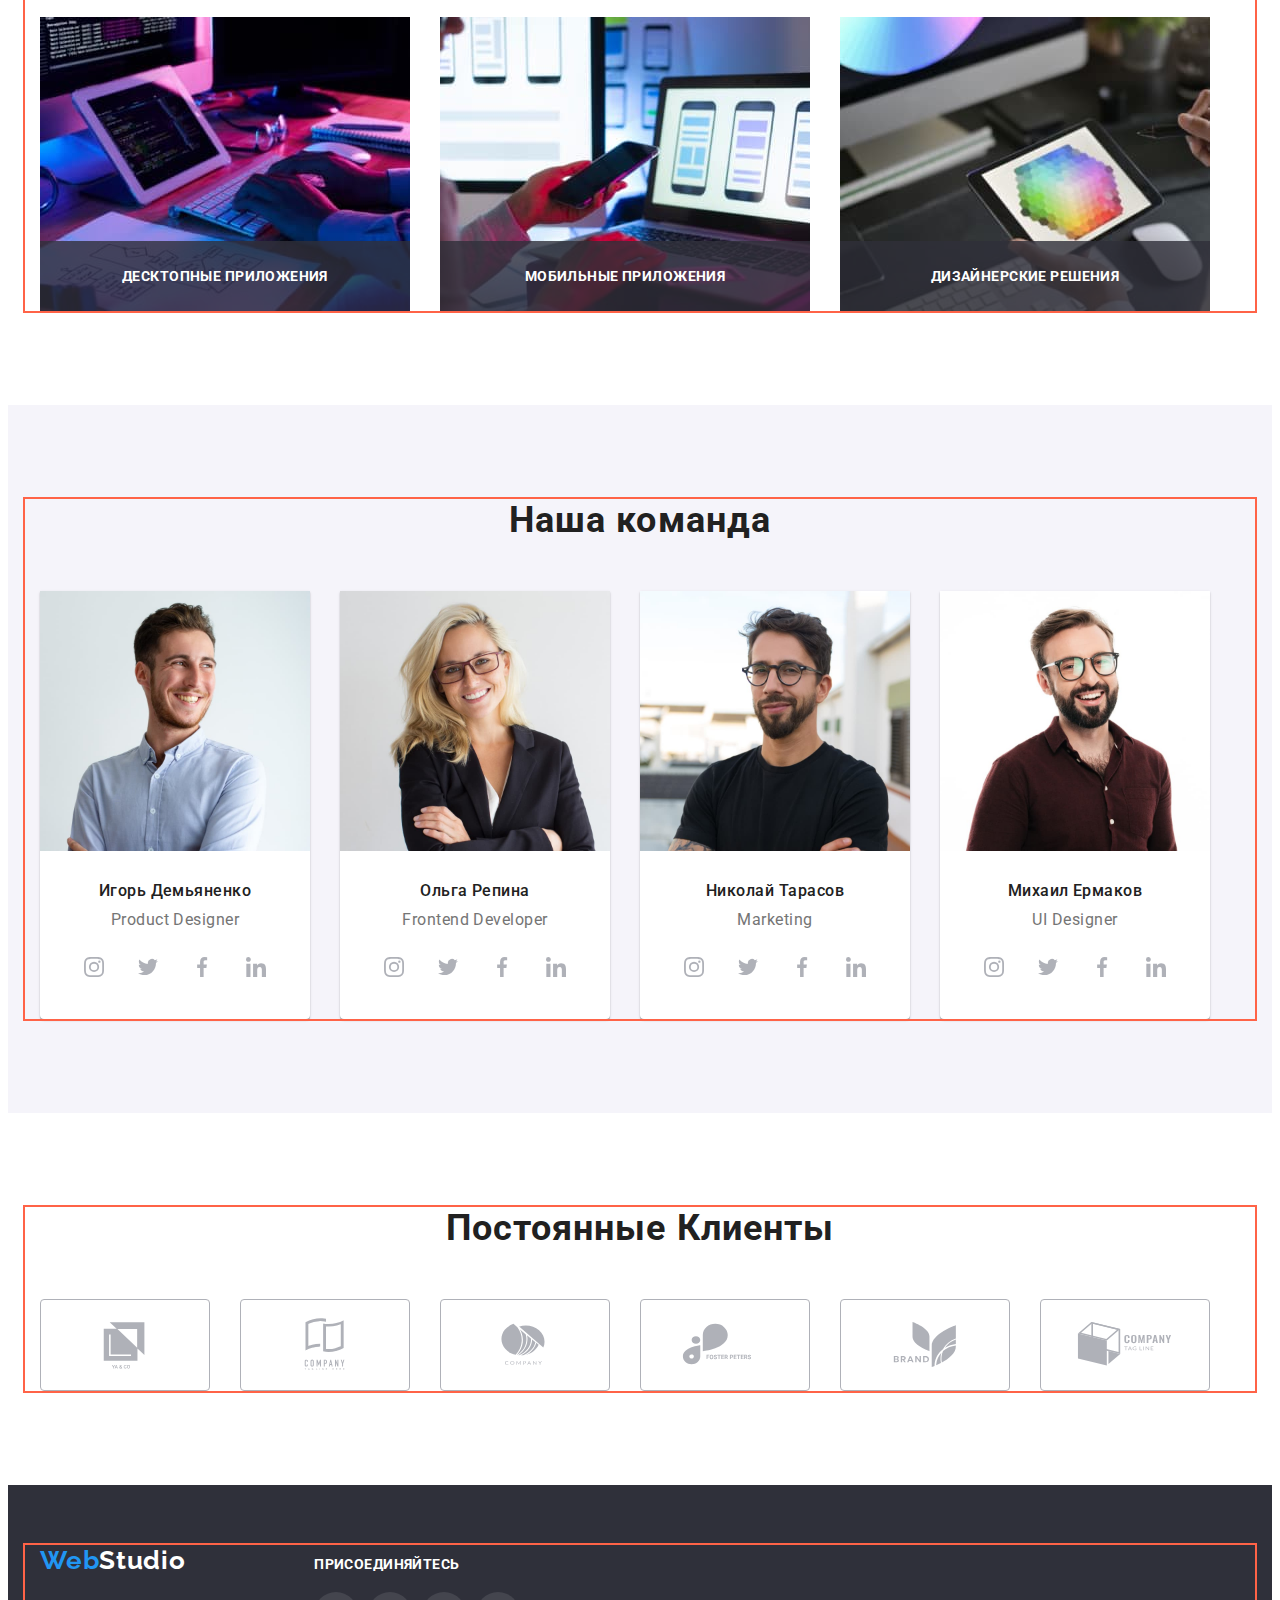
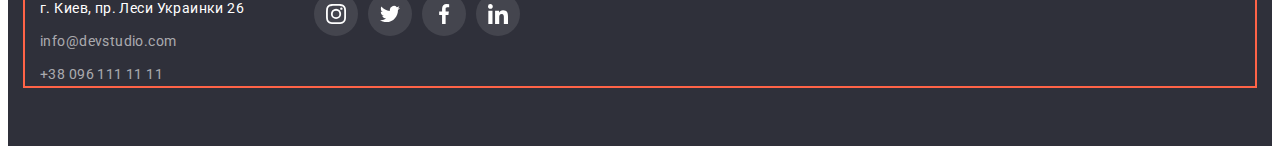
==== commit 71091491: "1212" ====
--- a/index.html
+++ b/index.html
@@ -49,8 +49,7 @@
             </ul>
             <div class="modal-background is-hidden" data-modal>
                 <div class="modal is-hidden">
-                    <p class="modal"></p>
-                    <button data-modal-close class="button-modal-close"></button>
+                    <button class="button-modal-close" data-modal-close></button>
                 </div>
             </div>
         </div>
@@ -59,7 +58,7 @@
         <section class="slogan">
             <div class="container">
                 <h1 class="slogan-title">Эффективные решения для вашего бизнеса</h1>
-                <button type="button" data-modal-open class="slogan-button">Заказать услугу</button>
+                <button type="button" class="slogan-button" data-modal-open>Заказать услугу</button>
             </div>
         </section>
         <section class="section">
@@ -118,13 +117,13 @@
                         </li>
                         <li class="what-we-do-item">
                             <img src="./images/img-2-2.jpg" class="what-we-do-photo" alt="девушка за макбулом и айфоном в руке" height="294" width="370">
-                            <div class="what-we-do-item-cover-mobile">
+                            <div class="what-we-do-item-cover-desktop">
                                 <span class="what-we-do-item-subtitle">Мобильные приложения</span>
                             </div>
                         </li>
                         <li class="what-we-do-item">
                             <img src="./images/img-3-2.jpg" class="what-we-do-photo" alt="мужчина с айпадом в руке" height="294" width="370">
-                            <div class="what-we-do-item-cover-design">
+                            <div class="what-we-do-item-cover-desktop">
                                 <span class="what-we-do-item-subtitle">Дизайнерские решения</span>
                             </div>
                         </li>
@@ -211,7 +210,7 @@
                         </div>
                     </li>
                     <li class="our-team-item">
-                        <img src="./images/img-3.jpg" class="our-team-photo" alt="фото николая тарасова" height="260" width="270">
+                        <img src="./images/photo3.jpg" class="our-team-photo" alt="фото николая тарасова" height="260" width="270">
                         <div class="our-team-mar">
                             <h3 class="our-team-name">Николай Тарасов</h3>
                             <p lang="en" class="our-team-position">Marketing</p>
--- a/css/styles.css
+++ b/css/styles.css
@@ -130,46 +130,38 @@
     transition: color 250ms var(--cubic);
 }
 
-.header-link-studio::after {
+.header-link-studio.current {
+    position: relative;
+}
+
+.header-link-studio.current::after {
     content: "";
     position: absolute;
-    bottom: 0;
+    bottom: -33px;
     left: 0;
-    width: 48px;
+    width: 100%;
     height: 4px;
     background: #2196F3;
     border-radius: 2px;
-    margin-left: 252px;
-    opacity: 0;
-    transition: opacity 250ms var(--cubic) 100ms;
-}
-
-.header-link-studio:hover:after {
-    opacity: 1;
-}
-
-.header-link-portfolio::after {
+}
+
+.header-link-portfolio.current {
+    position: relative;
+}
+
+.header-link-portfolio.current::after {
     content: "";
-    display: block;
     position: absolute;
-    bottom: 0;
+    bottom: -33px;
     left: 0;
-    width: 78px;
+    width: 100%;
     height: 4px;
     background: #2196F3;
     border-radius: 2px;
-    margin-left: 352px;
-    opacity: 0;
-    transition: opacity 250ms --cubic 100ms;
-}
-
-.header-link-portfolio:hover:after {
-    opacity: 1;
 }
 
 .current {
     color: var(--accent-color); 
-    opacity: 1;
 }
 
 .header-item + .header-item {
@@ -229,7 +221,7 @@
     fill: var(--accent-color);
 }
 
-, .header-link-tel:focus .header-svg {
+.header-link-tel:focus .header-svg {
     fill: var(--accent-color);
 }
 
@@ -255,7 +247,6 @@
         rgba(47, 48, 58, 0.4)
         ),
         url(../images/Img-13.jpg);
-    justify-content: center;
     background-size: cover;
     background-position: center;
     background-repeat: no-repeat;
@@ -316,7 +307,7 @@
     margin-top: 30px;
 }
 
-.our-advantages-subid: {
+.our-advantages-subid {
     font-family: Roboto;
     font-style: normal;
     font-weight: normal;
@@ -355,6 +346,10 @@
     display: flex;
 }
 
+.what-we-do-item {
+    position: relative;
+}
+
 .what-we-do-title {
     font-weight: 700;
     font-size: 36px;
@@ -373,9 +368,18 @@
     position: absolute;
     bottom: 0;
     left: 0;
-    width: 370px;
+    width: 100%;
     height: 70px;
     background: rgba(47, 48, 58, 0.8);
+    display: flex;
+    align-items: center;
+    justify-content: center;
+}
+
+img {
+    min-width: 100%;
+    display: block;
+    height: auto;
 }
 
 .what-we-do-item-cover-mobile {
@@ -388,7 +392,7 @@
 }
 
 .what-we-do-item-cover-design {
-    osition: absolute;
+    position: absolute;
     bottom: 0;
     left: 800;
     width: 370px;
@@ -404,9 +408,6 @@
     letter-spacing: 0.03em;
     text-transform: uppercase;
     color: var(--title-color);
-    display: flex;
-    justify-content: center;
-    align-items: center;
 }
 
 .our-team {
@@ -473,7 +474,7 @@
     justify-content: center;
     align-items: center;
     border-radius: 50%;
-    transition: color 250ms var(--cubic) background-color var(--cubic) 250ms var(--cubic);
+    transition: color 250ms var(--cubic), background-color 250ms var(--cubic);
 }
 
 .our-team-socials-link:focus .our-team-svg {
@@ -490,10 +491,6 @@
 
 .our-team-socials-link:hover {
     background-color: var(--accent-color);
-}
-
-.our-team-socials-item {
-
 }
 
 .our-team-socials-item + .our-team-socials-item {
@@ -516,11 +513,8 @@
     margin-bottom: 50px;
 }
 
-
 .permanent-clients-list {
     display: flex;
-    list-style-type: none;
-    justify-content: center;
 }
 
 .permanent-clients-item {
@@ -529,6 +523,8 @@
 }
 
 .permanent-clients-link {
+    width: 100%;
+    height: 100%;
     border: 1px solid #AFB1B8;
     box-sizing: border-box;
     border-radius: 4px;
@@ -538,11 +534,15 @@
     transition: color 250ms var(--cubic);
 }
 
-.permanent-clients-item:hover, .permanent-clients-item:focus {
-    outline: 1px solid var(--accent-color);
-}
-
-.permanent-clients-item:hover, .permanent-clients-item:focus .permanent-clients-svg {
+.permanent-clients-link:hover, .permanent-clients-link:focus {
+    border: 1px solid var(--accent-color);
+}
+
+.permanent-clients-link:hover .permanent-clients-svg {
+    fill: var(--accent-color);
+}
+
+.permanent-clients-link:focus .permanent-clients-svg {
     fill: var(--accent-color);
 }
 
@@ -658,7 +658,7 @@
     align-items: center;
     border-radius: 50%;
     background-color: rgba(255, 255, 255, 0.1);
-    transition: color 250ms var(--cubic) background-color 250ms var(--cubic);
+    transition: color 250ms var(--cubic), background-color 250ms var(--cubic);
 }
 
 .footer-right-text-link:focus .footer-right-text-svg {
@@ -715,14 +715,14 @@
     font-weight: 500;
     padding: 6px 22px;
     border: transparent;
-    background: #F5F4FA;
+    background-color: #F5F4FA;
     font-size: 16px;
     line-height: calec(26 / 16);
     text-align: center;
     letter-spacing: 0.03em;
     border-radius: 4px;
     color: #212121;
-    transition: color 250ms var(--cubic);
+    transition: color 250ms var(--cubic), background-color 250ms var(--cubic);
 }
 
 .menu-item + .menu-item {
@@ -731,7 +731,7 @@
 
 .menu-button:hover, .menu-button:focus {
     color: var(--title-color);
-    background: var(--accent-color);
+    background: #2196F3;
     box-shadow: 0px 3px 1px rgba(0, 0, 0, 0.1), 0px 1px 2px rgba(0, 0, 0, 0.08), 0px 2px 2px rgba(0, 0, 0, 0.12);
     border-radius: 4px;
 }
@@ -753,50 +753,49 @@
     width: calc(100% / 3 - 30px);
     margin-left: 30px;
     margin-bottom: 30px;
+}
+
+.projects-link {
+    display: block;
+    text-decoration: none;
+    transition: box-shadow 250ms var(--cubic);
+}
+
+.projects-link-cover {
+    position: relative;
     overflow: hidden;
 }
 
-.projects-link {
-    text-decoration: none;
-    transition: color 250ms var(--cubic);
-    transform: translateY(0);
-}
-
-.projects-link-cover {
-    position: absolute;
-    width: 370px;
-    height: 294px;
-    background: rgba(33, 150, 243, 0.9);
+.projects-link-text {
     top: 0;
     left: 0;
+    width: 100%;
+    height: 100%;
+    position: absolute;
+    font-size: 18px;
+    line-height: calc(28 / 18);
+    letter-spacing: 0.03em;
+    color: var(--title-color);
+    background-color: rgba(33, 150, 243, 0.9);
+    transition: transform 250ms var(--cubic);
+    transform: translateY(100%);
+    padding: 63px 24px;
+}
+
+.projects-link:focus {
+    box-shadow: 0px 1px 1px rgba(0, 0, 0, 0.12), 0px 4px 4px rgba(0, 0, 0, 0.06), 1px 4px 6px rgba(0, 0, 0, 0.16);
+}
+
+.projects-link:focus .projects-link-text {
     transform: translateY(0%);
-    transition: transform 250ms var(--cubic);
-}
-
-.projects-overlay:hover .projects-link-cover{
-    transform: translateY(-100%);
-}
-
-.projects-link-text {
-    position: absolute;
-    font-weight: normal;
-    font-size: 18px;
-    line-height: calc(28px /18px);
-    letter-spacing: 0.03em;
-    color: var(--title-color);
-    display: flex;
-    justify-content: center;
-    align-items: center;
-}
-
-.projects-link:focus {
-    display: block;
+}
+
+.projects-link:hover {
     box-shadow: 0px 1px 1px rgba(0, 0, 0, 0.12), 0px 4px 4px rgba(0, 0, 0, 0.06), 1px 4px 6px rgba(0, 0, 0, 0.16);
 }
 
-.projects-link:hover {
-    display: block;
-    box-shadow: 0px 1px 1px rgba(0, 0, 0, 0.12), 0px 4px 4px rgba(0, 0, 0, 0.06), 1px 4px 6px rgba(0, 0, 0, 0.16);
+.projects-link:hover .projects-link-text {
+    transform: translateY(0%);
 }
 
 .projects-item-pad {
